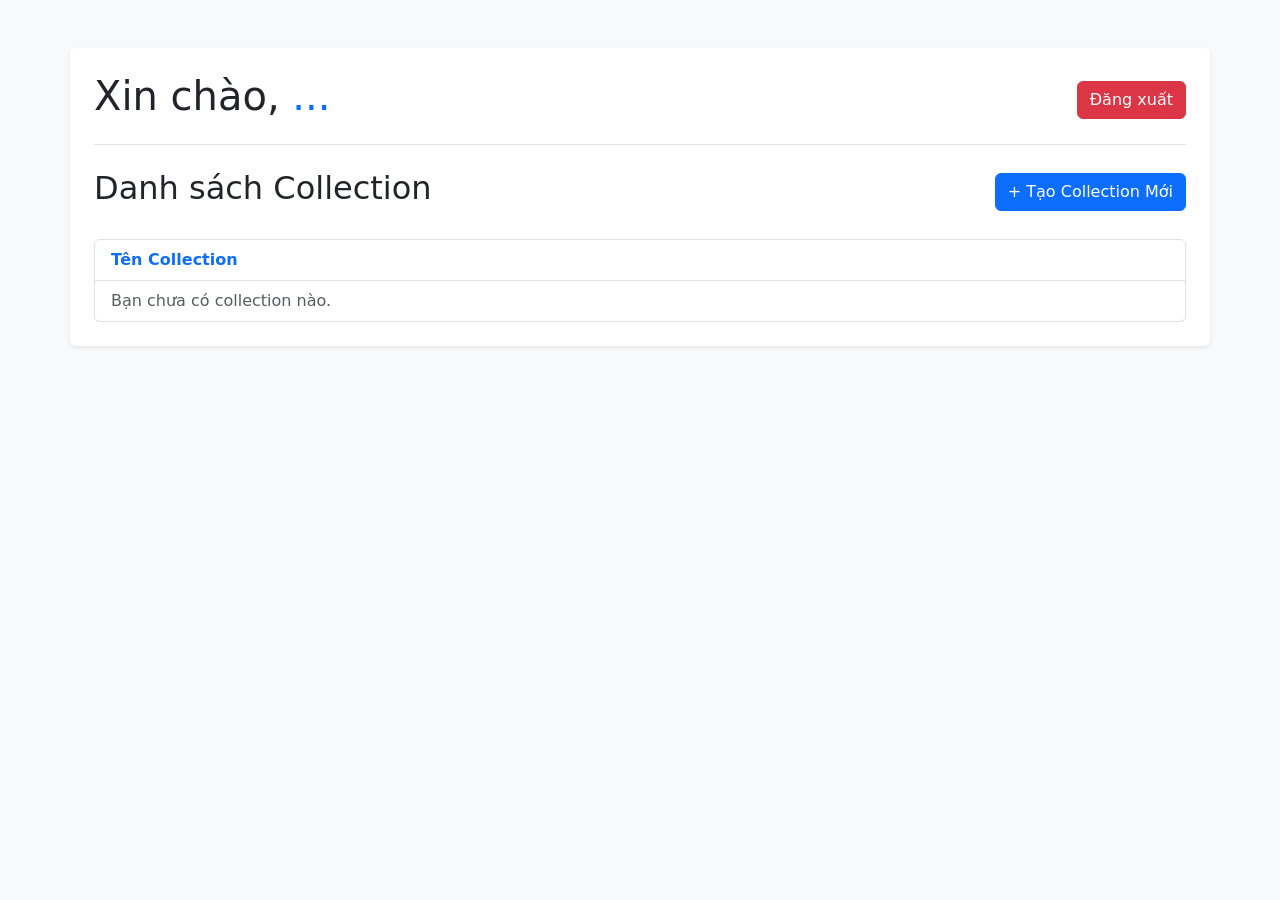
==== src/main/resources/templates/index.html @ 4d5d4e9e "fix jwt" ====
<!DOCTYPE html>
<html lang="vi" xmlns:th="http://www.thymeleaf.org" xmlns:sec="http://www.thymeleaf.org/extras/spring-security">
<head>
    <meta charset="UTF-8">
    <meta name="viewport" content="width=device-width, initial-scale=1"> <title>Trang chủ</title>

    <link href="https://cdn.jsdelivr.net/npm/bootstrap@5.3.3/dist/css/bootstrap.min.css" rel="stylesheet" integrity="sha384-QWTKZyjpPEjISv5WaRU9OFeRpok6YctnYmDr5pNlyT2bRjXh0JMhjY6hW+ALEwIH" crossorigin="anonymous">

</head>
<body class="bg-light"> <div class="container mt-5 p-4 bg-white rounded shadow-sm">
    <header>
        <div class="d-flex justify-content-between align-items-center border-bottom pb-3 mb-3" sec:authorize="isAuthenticated()">
            <h1>
                Xin chào, <span class="text-primary" sec:authentication="principal.username">...</span>
            </h1>

            <form th:action="@{/logout}" method="POST">
                <button id="logoutButton" type="submit" class="btn btn-danger">Đăng xuất</button>
            </form>
        </div>
    </header>
    <main>
        <div class="d-flex justify-content-between align-items-center my-4">
            <h2>Danh sách Collection</h2>
            <a id="createCollectionBtn" th:href="@{/collection/new}" class="btn btn-primary">+ Tạo Collection Mới</a>
        </div>

        <div id="collection-list" class="list-group">

            <a th:each="col : ${danhSachCollection}"
               th:href="@{/collection(id=${col.id}, name=${col.name})}"
               class="list-group-item list-group-item-action d-flex justify-content-between align-items-center">

                <strong class="text-primary" th:text="${col.name}">Tên Collection</strong>

                <small class="text-muted" th:text="'(Chủ sở hữu: ' + ${col.userid.fullname} + ')'"></small>
            </a>

            <div th:if="${#lists.isEmpty(danhSachCollection)}" class="list-group-item text-muted">
                Bạn chưa có collection nào.
            </div>
        </div>
    </main>
</div>

<script src="https://cdn.jsdelivr.net/npm/bootstrap@5.3.3/dist/js/bootstrap.bundle.min.js" integrity="sha384-YvpcrYf0tY3lHB60NNkmXc5s9fDVZLESaAA55NDzOxhy9GkcIdslK1eN7N6jIeHz" crossorigin="anonymous"></script>

</body>
</html>
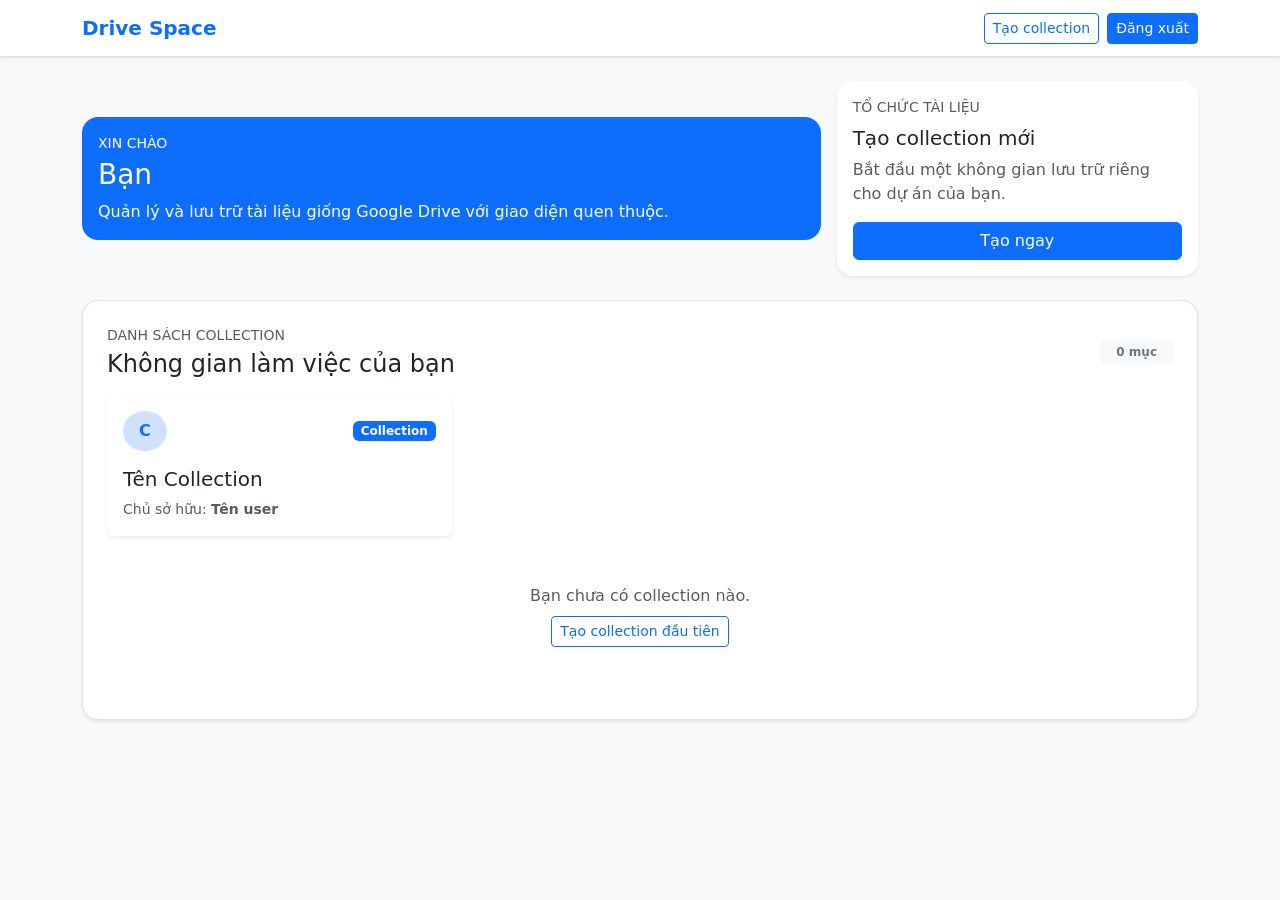
==== commit 88edc8f3: "update UI drive" ====
--- a/src/main/resources/templates/index.html
+++ b/src/main/resources/templates/index.html
@@ -2,48 +2,82 @@
 <html lang="vi" xmlns:th="http://www.thymeleaf.org" xmlns:sec="http://www.thymeleaf.org/extras/spring-security">
 <head>
     <meta charset="UTF-8">
-    <meta name="viewport" content="width=device-width, initial-scale=1"> <title>Trang chủ</title>
-
-    <link href="https://cdn.jsdelivr.net/npm/bootstrap@5.3.3/dist/css/bootstrap.min.css" rel="stylesheet" integrity="sha384-QWTKZyjpPEjISv5WaRU9OFeRpok6YctnYmDr5pNlyT2bRjXh0JMhjY6hW+ALEwIH" crossorigin="anonymous">
-
+    <meta name="viewport" content="width=device-width, initial-scale=1">
+    <title>Document Hub</title>
+    <link rel="stylesheet" href="https://cdn.jsdelivr.net/npm/bootstrap@5.3.3/dist/css/bootstrap.min.css" integrity="sha384-QWTKZyjpPEjISv5WaRU9OFeRpok6YctnYmDr5pNlyT2bRjXh0JMhjY6hW+ALEwIH" crossorigin="anonymous">
 </head>
-<body class="bg-light"> <div class="container mt-5 p-4 bg-white rounded shadow-sm">
-    <header>
-        <div class="d-flex justify-content-between align-items-center border-bottom pb-3 mb-3" sec:authorize="isAuthenticated()">
-            <h1>
-                Xin chào, <span class="text-primary" sec:authentication="principal.username">...</span>
-            </h1>
-
-            <form th:action="@{/logout}" method="POST">
-                <button id="logoutButton" type="submit" class="btn btn-danger">Đăng xuất</button>
+<body class="bg-light">
+<nav class="navbar navbar-expand-lg bg-white border-bottom shadow-sm">
+    <div class="container">
+        <a class="navbar-brand fw-semibold text-primary" href="/">Drive Space</a>
+        <div class="d-flex align-items-center gap-2">
+            <a th:href="@{/collection/new}" class="btn btn-outline-primary btn-sm">Tạo collection</a>
+            <form th:action="@{/logout}" method="post">
+                <button type="submit" class="btn btn-primary btn-sm">Đăng xuất</button>
             </form>
         </div>
-    </header>
-    <main>
-        <div class="d-flex justify-content-between align-items-center my-4">
-            <h2>Danh sách Collection</h2>
-            <a id="createCollectionBtn" th:href="@{/collection/new}" class="btn btn-primary">+ Tạo Collection Mới</a>
+    </div>
+</nav>
+
+<main class="container py-4">
+    <div class="row g-3 align-items-center mb-4">
+        <div class="col-lg-8">
+            <div class="card text-bg-primary border-0 rounded-4">
+                <div class="card-body">
+                    <p class="text-uppercase small mb-1">Xin chào</p>
+                    <h1 class="h3 mb-2">
+                        <span sec:authentication="principal.username">Bạn</span>
+                    </h1>
+                    <p class="mb-0">Quản lý và lưu trữ tài liệu giống Google Drive với giao diện quen thuộc.</p>
+                </div>
+            </div>
+        </div>
+        <div class="col-lg-4">
+            <div class="card border-0 shadow-sm rounded-4 h-100">
+                <div class="card-body">
+                    <p class="text-uppercase small text-muted mb-2">Tổ chức tài liệu</p>
+                    <h2 class="h5">Tạo collection mới</h2>
+                    <p class="text-muted">Bắt đầu một không gian lưu trữ riêng cho dự án của bạn.</p>
+                    <a th:href="@{/collection/new}" class="btn btn-primary w-100">Tạo ngay</a>
+                </div>
+            </div>
+        </div>
+    </div>
+
+    <section class="bg-white border rounded-4 shadow-sm p-3 p-lg-4">
+        <div class="d-flex flex-column flex-md-row align-items-md-center justify-content-between mb-3">
+            <div>
+                <p class="text-uppercase small text-muted mb-1">Danh sách collection</p>
+                <h2 class="h4 mb-0">Không gian làm việc của bạn</h2>
+            </div>
+            <span class="badge text-bg-light text-secondary px-3 py-2" th:text="${danhSachCollection.size()} + ' mục'">0 mục</span>
         </div>
 
-        <div id="collection-list" class="list-group">
-
-            <a th:each="col : ${danhSachCollection}"
-               th:href="@{/collection(id=${col.id}, name=${col.name})}"
-               class="list-group-item list-group-item-action d-flex justify-content-between align-items-center">
-
-                <strong class="text-primary" th:text="${col.name}">Tên Collection</strong>
-
-                <small class="text-muted" th:text="'(Chủ sở hữu: ' + ${col.userid.fullname} + ')'"></small>
-            </a>
-
-            <div th:if="${#lists.isEmpty(danhSachCollection)}" class="list-group-item text-muted">
-                Bạn chưa có collection nào.
+        <div class="row g-3" th:if="${!#lists.isEmpty(danhSachCollection)}">
+            <div class="col-12 col-md-6 col-xl-4" th:each="col : ${danhSachCollection}">
+                <a class="card border-0 shadow-sm h-100 text-decoration-none text-dark" th:href="@{/collection(id=${col.id}, name=${col.name})}">
+                    <div class="card-body">
+                        <div class="d-flex align-items-center justify-content-between mb-3">
+                            <div class="rounded-circle bg-primary-subtle text-primary d-inline-flex align-items-center justify-content-center px-3 py-2">
+                                <span class="fw-semibold" th:text="${#strings.isEmpty(col.name) ? 'C' : #strings.substring(col.name,0,1)}">C</span>
+                            </div>
+                            <span class="badge text-bg-primary text-white">Collection</span>
+                        </div>
+                        <h3 class="h5" th:text="${col.name}">Tên Collection</h3>
+                        <p class="text-muted small mb-0">Chủ sở hữu:
+                            <span class="fw-semibold" th:text="${col.userid.fullname}">Tên user</span>
+                        </p>
+                    </div>
+                </a>
             </div>
         </div>
-    </main>
-</div>
 
-<script src="https://cdn.jsdelivr.net/npm/bootstrap@5.3.3/dist/js/bootstrap.bundle.min.js" integrity="sha384-YvpcrYf0tY3lHB60NNkmXc5s9fDVZLESaAA55NDzOxhy9GkcIdslK1eN7N6jIeHz" crossorigin="anonymous"></script>
+        <div class="text-center py-5" th:if="${#lists.isEmpty(danhSachCollection)}">
+            <p class="text-muted mb-2">Bạn chưa có collection nào.</p>
+            <a th:href="@{/collection/new}" class="btn btn-outline-primary btn-sm">Tạo collection đầu tiên</a>
+        </div>
+    </section>
+</main>
+</body>
+</html>
 
-</body>
-</html>
